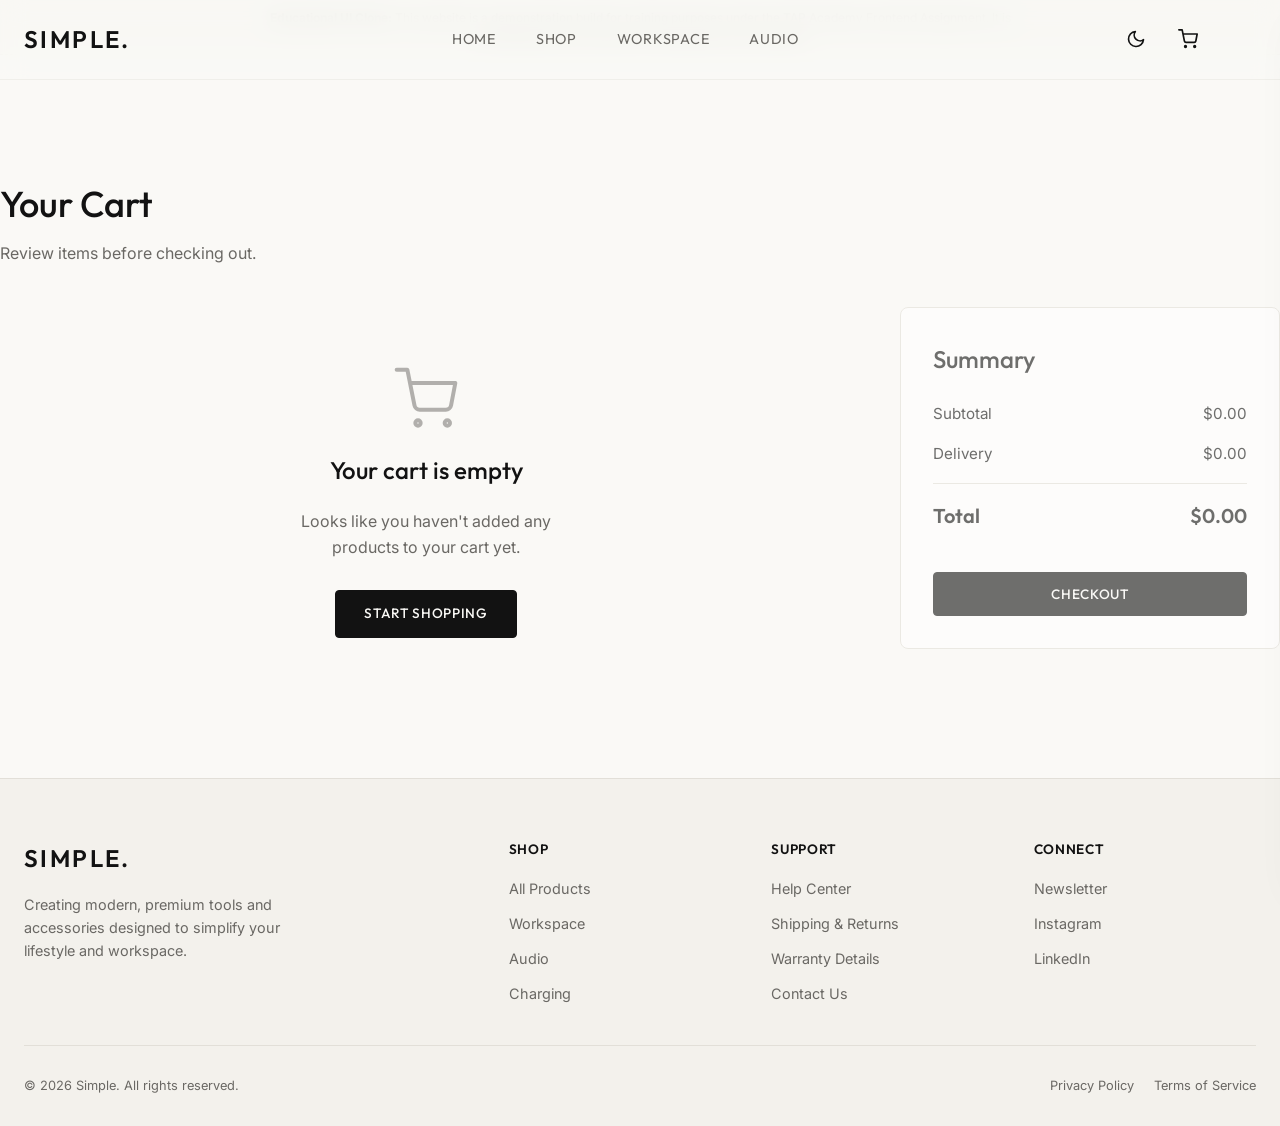
==== cart.html @ ee43780d "Initial commit: Simple e-commerce platform" ====
<!DOCTYPE html>
<html lang="en" data-theme="light">
<head>
  <meta charset="UTF-8">
  <meta name="viewport" content="width=device-width, initial-scale=1.0">
  <meta name="description" content="View items in your cart, adjust quantities, or proceed to secure checkout on Simple.">
  <title>Your Shopping Cart — Simple</title>
  <link rel="icon" type="image/svg+xml" href="data:image/svg+xml,<svg xmlns=%22http://www.w3.org/2000/svg%22 viewBox=%220 0 100 100%22><text y=%22.9em%22 font-size=%2290%22>S</text></svg>">
  <link rel="stylesheet" href="css/styles.css">
</head>
<body>

  <!-- Top Glassmorphism Navigation -->
  <header class="header" role="banner">
    <div class="container nav-container">
      <a href="index.html" class="logo" aria-label="Simple Home">Simple.</a>
      
      <nav class="nav-menu" role="navigation" aria-label="Main Navigation">
        <a href="index.html" class="nav-link">Home</a>
        <a href="products.html" class="nav-link">Shop</a>
        <a href="products.html?category=workspace" class="nav-link">Workspace</a>
        <a href="products.html?category=audio" class="nav-link">Audio</a>
      </nav>

      <div class="nav-actions">
        <!-- Theme Switcher -->
        <button class="nav-icon-btn theme-toggle" aria-label="Toggle light/dark theme"></button>
        
        <!-- Cart Link -->
        <a href="cart.html" class="nav-icon-btn active" aria-label="View Shopping Cart">
          <svg xmlns="http://www.w3.org/2000/svg" width="20" height="20" viewBox="0 0 24 24" fill="none" stroke="currentColor" stroke-width="2" stroke-linecap="round" stroke-linejoin="round">
            <circle cx="9" cy="21" r="1"></circle>
            <circle cx="20" cy="21" r="1"></circle>
            <path d="M1 1h4l2.68 13.39a2 2 0 0 0 2 1.61h9.72a2 2 0 0 0 2-1.61L23 6H6"></path>
          </svg>
          <span class="cart-badge" id="cart-badge-count"></span>
        </a>
        
        <!-- Clerk Authentication Container -->
        <div id="user-button-container"></div>
        
        <!-- Mobile Menu Toggle -->
        <button class="menu-toggle" aria-label="Toggle Navigation Menu">
          <span></span>
          <span></span>
          <span></span>
        </button>
      </div>
    </div>
  </header>

  <!-- Mobile Navigation Sidebar -->
  <div class="mobile-menu-overlay" aria-hidden="true"></div>
  <aside class="mobile-menu" role="complementary" aria-label="Mobile Navigation Menu">
    <button class="mobile-menu-close" aria-label="Close Navigation Menu">
      <svg xmlns="http://www.w3.org/2000/svg" width="20" height="20" viewBox="0 0 24 24" fill="none" stroke="currentColor" stroke-width="2" stroke-linecap="round" stroke-linejoin="round">
        <line x1="18" y1="6" x2="6" y2="18"></line>
        <line x1="6" y1="6" x2="18" y2="18"></line>
      </svg>
    </button>
    <div class="mobile-nav-links">
      <a href="index.html" class="mobile-nav-link">Home</a>
      <a href="products.html" class="mobile-nav-link">Shop All</a>
      <a href="products.html?category=workspace" class="mobile-nav-link">Workspace</a>
      <a href="products.html?category=audio" class="mobile-nav-link">Audio</a>
      <a href="products.html?category=lifestyle" class="mobile-nav-link">Lifestyle</a>
      <a href="cart.html" class="mobile-nav-link active">My Cart</a>
    </div>
  </aside>

  <!-- Shopping Cart Layout -->
  <main class="container section-padding" style="padding-top: 120px;" id="main-content">
    <div class="section-header" style="margin-bottom: 24px;">
      <div>
        <h1 class="section-title">Your Cart</h1>
        <p class="section-subtitle">Review items before checking out.</p>
      </div>
    </div>

    <div class="cart-layout" id="cart-page-container">
      <!-- Items Table Target -->
      <section id="cart-items-panel" aria-label="Cart Items list">
        <!-- Rendered via js/cart.js -->
        <div style="text-align: center; padding: 60px 0;">
          <div style="display: inline-block; width: 30px; height: 30px; border: 2px solid var(--border-color); border-top-color: var(--accent-color); border-radius: 50%; animation: spin 1s infinite linear;"></div>
          <p style="margin-top: 12px; color: var(--text-secondary);">Loading your cart items...</p>
        </div>
      </section>

      <!-- Cart Totals Card Target -->
      <aside id="cart-summary-panel" aria-label="Order summary">
        <!-- Rendered via js/cart.js -->
      </aside>
    </div>
  </main>

  <!-- Footer -->
  <footer class="footer" role="contentinfo">
    <div class="container">
      <div class="footer-grid">
        <div class="footer-brand">
          <span class="logo">Simple.</span>
          <p class="footer-desc">Creating modern, premium tools and accessories designed to simplify your lifestyle and workspace.</p>
        </div>
        <div>
          <h4 class="footer-title">Shop</h4>
          <ul class="footer-links">
            <li><a href="products.html" class="footer-link">All Products</a></li>
            <li><a href="products.html?category=workspace" class="footer-link">Workspace</a></li>
            <li><a href="products.html?category=audio" class="footer-link">Audio</a></li>
            <li><a href="products.html?category=charging" class="footer-link">Charging</a></li>
          </ul>
        </div>
        <div>
          <h4 class="footer-title">Support</h4>
          <ul class="footer-links">
            <li><a href="#" class="footer-link">Help Center</a></li>
            <li><a href="#" class="footer-link">Shipping & Returns</a></li>
            <li><a href="#" class="footer-link">Warranty Details</a></li>
            <li><a href="#" class="footer-link">Contact Us</a></li>
          </ul>
        </div>
        <div>
          <h4 class="footer-title">Connect</h4>
          <ul class="footer-links">
            <li><a href="#" class="footer-link">Newsletter</a></li>
            <li><a href="#" class="footer-link">Instagram</a></li>
            <li><a href="#" class="footer-link">LinkedIn</a></li>
          </ul>
        </div>
      </div>
      <div class="footer-bottom">
        <p>&copy; 2026 Simple. All rights reserved.</p>
        <div style="display: flex; gap: 20px;">
          <a href="#" class="footer-link">Privacy Policy</a>
          <a href="#" class="footer-link">Terms of Service</a>
        </div>
      </div>
    </div>
  </footer>

  <style>
    @keyframes spin {
      0% { transform: rotate(0deg); }
      100% { transform: rotate(360deg); }
    }
  </style>

  <!-- Application Scripts -->
  <script type="module" src="js/app.js"></script>
  <script type="module" src="js/cart.js"></script>
</body>
</html>
---- css/styles.css ----
/* 
  Simple — Ultra-Minimalist E-Commerce Design System
  Vanilla CSS3 with Custom Variables, Flexbox/Grid, and Responsive Media Queries.
*/

@import url('https://fonts.googleapis.com/css2?family=Inter:wght@300;400;500;600&family=Outfit:wght@300;400;500;600;700&display=swap');

/* ==========================================================================
   CSS Variables & Design Tokens
   ========================================================================== */
:root {
  /* Light Theme (Default) */
  --bg-primary: #FAF9F6;
  --bg-secondary: #F3F1EC;
  --bg-tertiary: #FFFFFF;
  --text-primary: #121212;
  --text-secondary: #6A6864;
  --accent-color: #121212;
  --accent-rgb: 18, 18, 18;
  --accent-light: #C5A880;
  --accent-light-rgb: 197, 168, 128;
  --border-color: #E2DFD8;
  --card-shadow: 0 10px 40px -15px rgba(0, 0, 0, 0.05);
  --glass-bg: rgba(250, 249, 246, 0.85);
  --glass-border: rgba(226, 223, 216, 0.4);
  --danger-color: #CF6679;
  --success-color: #4CAF50;
  
  /* Layout & Sizing */
  --font-sans: 'Inter', sans-serif;
  --font-title: 'Outfit', sans-serif;
  --max-width: 1320px;
  --header-height: 80px;
  --radius-sm: 4px;
  --radius-md: 8px;
  --radius-lg: 16px;
  --transition: all 0.3s cubic-bezier(0.16, 1, 0.3, 1);
  --focus-ring: 0 0 0 3px rgba(197, 168, 128, 0.4);
}

/* Dark Theme Overrides */
[data-theme="dark"] {
  --bg-primary: #0F0E0D;
  --bg-secondary: #171614;
  --bg-tertiary: #1E1C1A;
  --text-primary: #F5F4F0;
  --text-secondary: #9E9B95;
  --accent-color: #F5F4F0;
  --accent-rgb: 245, 244, 240;
  --border-color: #2D2A26;
  --card-shadow: 0 10px 45px -10px rgba(0, 0, 0, 0.4);
  --glass-bg: rgba(15, 14, 13, 0.85);
  --glass-border: rgba(45, 42, 38, 0.4);
}

/* ==========================================================================
   Resets & Base Styles
   ========================================================================== */
*, *::before, *::after {
  box-sizing: border-box;
  margin: 0;
  padding: 0;
}

html {
  font-size: 16px;
  scroll-behavior: smooth;
}

body {
  font-family: var(--font-sans);
  background-color: var(--bg-primary);
  color: var(--text-primary);
  line-height: 1.6;
  -webkit-font-smoothing: antialiased;
  transition: background-color 0.4s ease, color 0.4s ease;
  overflow-x: hidden;
  display: flex;
  flex-direction: column;
  min-height: 100vh;
}

a {
  color: inherit;
  text-decoration: none;
  transition: var(--transition);
}

button, input, select, textarea {
  font-family: inherit;
  font-size: inherit;
  color: inherit;
  background: none;
  border: none;
  outline: none;
}

img {
  max-width: 100%;
  height: auto;
  display: block;
}

ul {
  list-style: none;
}

.container {
  max-width: var(--max-width);
  width: 100%;
  margin: 0 auto;
  padding: 0 24px;
}

.section-padding {
  padding: 80px 0;
}

/* Scrollbar Customization */
::-webkit-scrollbar {
  width: 8px;
  height: 8px;
}

::-webkit-scrollbar-track {
  background: var(--bg-primary);
}

::-webkit-scrollbar-thumb {
  background: var(--border-color);
  border-radius: var(--radius-sm);
}

::-webkit-scrollbar-thumb:hover {
  background: var(--text-secondary);
}

/* ==========================================================================
   Accessibility & Interactive Elements
   ========================================================================== */
:focus-visible {
  outline: none;
  box-shadow: var(--focus-ring);
}

.sr-only {
  position: absolute;
  width: 1px;
  height: 1px;
  padding: 0;
  margin: -1px;
  overflow: hidden;
  clip: rect(0, 0, 0, 0);
  border: 0;
}

.btn {
  display: inline-flex;
  align-items: center;
  justify-content: center;
  padding: 12px 28px;
  border-radius: var(--radius-sm);
  font-weight: 500;
  font-family: var(--font-title);
  letter-spacing: 0.05em;
  text-transform: uppercase;
  font-size: 0.85rem;
  cursor: pointer;
  transition: var(--transition);
  position: relative;
  overflow: hidden;
}

.btn-primary {
  background-color: var(--accent-color);
  color: var(--bg-primary);
  border: 1px solid var(--accent-color);
}

.btn-primary:hover {
  background-color: transparent;
  color: var(--text-primary);
}

.btn-secondary {
  background-color: transparent;
  color: var(--text-primary);
  border: 1px solid var(--border-color);
}

.btn-secondary:hover {
  border-color: var(--accent-color);
}

.btn-link {
  padding: 0;
  text-transform: none;
  font-family: var(--font-sans);
  font-size: 1rem;
  letter-spacing: normal;
  border-bottom: 1px solid var(--text-primary);
  border-radius: 0;
}

.btn-link:hover {
  border-bottom-color: transparent;
}

/* ==========================================================================
   Header & Navigation
   ========================================================================== */
.header {
  position: fixed;
  top: 0;
  left: 0;
  right: 0;
  height: var(--header-height);
  background-color: var(--glass-bg);
  border-bottom: 1px solid var(--glass-border);
  backdrop-filter: blur(12px);
  -webkit-backdrop-filter: blur(12px);
  z-index: 1000;
  display: flex;
  align-items: center;
  transition: transform 0.3s ease, background-color 0.4s ease;
}

.header--scrolled {
  box-shadow: var(--card-shadow);
}

.nav-container {
  display: flex;
  justify-content: space-between;
  align-items: center;
}

.logo {
  font-family: var(--font-title);
  font-weight: 600;
  font-size: 1.5rem;
  letter-spacing: 0.1em;
  text-transform: uppercase;
  color: var(--text-primary);
}

.nav-menu {
  display: flex;
  gap: 40px;
}

.nav-link {
  font-family: var(--font-title);
  font-weight: 400;
  font-size: 0.9rem;
  letter-spacing: 0.05em;
  text-transform: uppercase;
  color: var(--text-secondary);
}

.nav-link:hover, .nav-link.active {
  color: var(--text-primary);
}

.nav-actions {
  display: flex;
  align-items: center;
  gap: 20px;
}

.nav-icon-btn {
  position: relative;
  cursor: pointer;
  color: var(--text-primary);
  display: flex;
  align-items: center;
  justify-content: center;
  padding: 6px;
  border-radius: 50%;
  transition: var(--transition);
}

.nav-icon-btn:hover {
  background-color: var(--bg-secondary);
}

.cart-badge {
  position: absolute;
  top: -2px;
  right: -2px;
  background-color: var(--accent-light);
  color: #121212;
  font-size: 0.7rem;
  font-weight: 600;
  width: 16px;
  height: 16px;
  border-radius: 50%;
  display: flex;
  align-items: center;
  justify-content: center;
  transition: var(--transition);
}

.cart-badge:empty {
  display: none;
}

/* User Profile Signin Element placeholder inside navbar */
#user-button-container {
  min-width: 32px;
  min-height: 32px;
}

.menu-toggle {
  display: none;
  cursor: pointer;
  flex-direction: column;
  gap: 6px;
  padding: 6px;
  border-radius: var(--radius-sm);
}

.menu-toggle span {
  display: block;
  width: 24px;
  height: 2px;
  background-color: var(--text-primary);
  transition: var(--transition);
}

/* Mobile Sidebar Menu */
.mobile-menu-overlay {
  position: fixed;
  top: 0;
  left: 0;
  width: 100%;
  height: 100%;
  background-color: rgba(0, 0, 0, 0.4);
  z-index: 1100;
  opacity: 0;
  pointer-events: none;
  transition: opacity 0.3s ease;
}

.mobile-menu-overlay.active {
  opacity: 1;
  pointer-events: auto;
}

.mobile-menu {
  position: fixed;
  top: 0;
  right: -320px;
  width: 320px;
  max-width: 85%;
  height: 100%;
  background-color: var(--bg-tertiary);
  z-index: 1200;
  padding: 40px 24px;
  display: flex;
  flex-direction: column;
  gap: 40px;
  box-shadow: var(--card-shadow);
  transition: right 0.3s cubic-bezier(0.16, 1, 0.3, 1);
}

.mobile-menu.active {
  right: 0;
}

.mobile-menu-close {
  align-self: flex-end;
  cursor: pointer;
  padding: 6px;
  border-radius: 50%;
  display: flex;
  align-items: center;
  justify-content: center;
  border: 1px solid var(--border-color);
}

.mobile-nav-links {
  display: flex;
  flex-direction: column;
  gap: 24px;
}

.mobile-nav-link {
  font-family: var(--font-title);
  font-size: 1.25rem;
  letter-spacing: 0.05em;
  text-transform: uppercase;
}

/* ==========================================================================
   Hero Section
   ========================================================================== */
.hero {
  height: 100vh;
  min-height: 600px;
  position: relative;
  display: flex;
  align-items: center;
  background-color: var(--bg-secondary);
  overflow: hidden;
  padding-top: var(--header-height);
}

.hero-grid {
  display: grid;
  grid-template-columns: 1fr 1fr;
  align-items: center;
  gap: 60px;
  height: 100%;
}

.hero-content {
  display: flex;
  flex-direction: column;
  align-items: flex-start;
  z-index: 2;
}

.hero-tagline {
  font-family: var(--font-title);
  font-weight: 500;
  text-transform: uppercase;
  font-size: 0.85rem;
  letter-spacing: 0.2em;
  color: var(--accent-light);
  margin-bottom: 16px;
}

.hero-title {
  font-family: var(--font-title);
  font-size: 4rem;
  font-weight: 600;
  line-height: 1.1;
  letter-spacing: -0.02em;
  margin-bottom: 24px;
}

.hero-description {
  font-size: 1.1rem;
  color: var(--text-secondary);
  margin-bottom: 40px;
  max-width: 480px;
}

.hero-actions {
  display: flex;
  gap: 16px;
}

.hero-visual {
  position: relative;
  height: 80%;
  display: flex;
  align-items: center;
  justify-content: center;
}

.hero-img-container {
  width: 100%;
  max-width: 500px;
  aspect-ratio: 1;
  border-radius: var(--radius-lg);
  overflow: hidden;
  background: radial-gradient(circle, var(--bg-tertiary) 0%, transparent 70%);
  display: flex;
  align-items: center;
  justify-content: center;
  position: relative;
}

.hero-img {
  width: 85%;
  height: 85%;
  object-fit: contain;
  filter: drop-shadow(0 20px 30px rgba(0, 0, 0, 0.15));
  animation: float 6s ease-in-out infinite;
}

@keyframes float {
  0%, 100% { transform: translateY(0); }
  50% { transform: translateY(-12px); }
}

/* ==========================================================================
   Categories Grid
   ========================================================================== */
.section-header {
  display: flex;
  justify-content: space-between;
  align-items: flex-end;
  margin-bottom: 48px;
}

.section-title {
  font-family: var(--font-title);
  font-size: 2.25rem;
  font-weight: 500;
}

.section-subtitle {
  color: var(--text-secondary);
  margin-top: 8px;
}

.categories-grid {
  display: grid;
  grid-template-columns: repeat(3, 1fr);
  gap: 30px;
}

.category-card {
  position: relative;
  height: 280px;
  border-radius: var(--radius-md);
  overflow: hidden;
  background-color: var(--bg-secondary);
  cursor: pointer;
}

.category-card::after {
  content: '';
  position: absolute;
  inset: 0;
  background: linear-gradient(0deg, rgba(0,0,0,0.6) 0%, rgba(0,0,0,0.1) 60%, transparent 100%);
  z-index: 1;
}

.category-bg {
  width: 100%;
  height: 100%;
  object-fit: cover;
  transition: transform 0.6s cubic-bezier(0.16, 1, 0.3, 1);
}

.category-card:hover .category-bg {
  transform: scale(1.05);
}

.category-info {
  position: absolute;
  bottom: 24px;
  left: 24px;
  z-index: 2;
  color: #FFFFFF;
}

.category-name {
  font-family: var(--font-title);
  font-size: 1.5rem;
  font-weight: 500;
  margin-bottom: 4px;
}

.category-count {
  font-size: 0.85rem;
  opacity: 0.8;
  letter-spacing: 0.05em;
  text-transform: uppercase;
}

/* ==========================================================================
   Product Cards & Grid
   ========================================================================== */
.products-grid {
  display: grid;
  grid-template-columns: repeat(4, 1fr);
  gap: 32px 24px;
}

.product-card {
  background-color: var(--bg-tertiary);
  border: 1px solid var(--border-color);
  border-radius: var(--radius-md);
  overflow: hidden;
  transition: var(--transition);
  display: flex;
  flex-direction: column;
  position: relative;
}

.product-card:hover {
  transform: translateY(-4px);
  box-shadow: var(--card-shadow);
  border-color: var(--text-primary);
}

.product-badge {
  position: absolute;
  top: 16px;
  left: 16px;
  background-color: var(--accent-light);
  color: #121212;
  font-family: var(--font-title);
  text-transform: uppercase;
  font-size: 0.75rem;
  font-weight: 600;
  padding: 4px 10px;
  border-radius: var(--radius-sm);
  z-index: 3;
}

.product-img-wrap {
  width: 100%;
  aspect-ratio: 1;
  background-color: var(--bg-secondary);
  position: relative;
  overflow: hidden;
  display: flex;
  align-items: center;
  justify-content: center;
}

.product-thumbnail {
  width: 80%;
  height: 80%;
  object-fit: contain;
  transition: transform 0.6s cubic-bezier(0.16, 1, 0.3, 1);
}

.product-card:hover .product-thumbnail {
  transform: scale(1.06);
}

.product-quick-add {
  position: absolute;
  bottom: 0;
  left: 0;
  right: 0;
  background: var(--accent-color);
  color: var(--bg-primary);
  padding: 12px;
  text-align: center;
  font-family: var(--font-title);
  text-transform: uppercase;
  font-size: 0.8rem;
  font-weight: 500;
  letter-spacing: 0.05em;
  transform: translateY(100%);
  transition: transform 0.3s cubic-bezier(0.16, 1, 0.3, 1);
  z-index: 4;
  cursor: pointer;
}

.product-card:hover .product-quick-add {
  transform: translateY(0);
}

.product-details {
  padding: 20px;
  display: flex;
  flex-direction: column;
  flex-grow: 1;
}

.product-meta {
  display: flex;
  justify-content: space-between;
  align-items: center;
  margin-bottom: 8px;
}

.product-category {
  font-size: 0.75rem;
  text-transform: uppercase;
  letter-spacing: 0.1em;
  color: var(--text-secondary);
}

.product-rating {
  display: flex;
  align-items: center;
  font-size: 0.8rem;
  font-weight: 500;
}

.product-rating svg {
  margin-right: 4px;
  fill: var(--accent-light);
  color: var(--accent-light);
}

.product-name-link {
  font-family: var(--font-title);
  font-size: 1.1rem;
  font-weight: 500;
  margin-bottom: 12px;
  display: block;
}

.product-name-link:hover {
  color: var(--accent-light);
}

.product-bottom {
  display: flex;
  justify-content: space-between;
  align-items: center;
  margin-top: auto;
  border-top: 1px dashed var(--border-color);
  padding-top: 12px;
}

.product-price {
  font-family: var(--font-title);
  font-size: 1.25rem;
  font-weight: 600;
}

/* ==========================================================================
   Catalog Page Layout
   ========================================================================== */
.catalog-layout {
  display: grid;
  grid-template-columns: 240px 1fr;
  gap: 40px;
  margin-top: 40px;
}

/* Sidebar Filters */
.catalog-filters {
  display: flex;
  flex-direction: column;
  gap: 32px;
}

.filter-widget-title {
  font-family: var(--font-title);
  font-size: 1rem;
  font-weight: 600;
  text-transform: uppercase;
  letter-spacing: 0.05em;
  margin-bottom: 16px;
  padding-bottom: 8px;
  border-bottom: 1px solid var(--border-color);
}

.search-box {
  position: relative;
  width: 100%;
}

.search-input {
  width: 100%;
  padding: 10px 16px;
  padding-right: 40px;
  border: 1px solid var(--border-color);
  border-radius: var(--radius-sm);
  background-color: var(--bg-tertiary);
  transition: var(--transition);
}

.search-input:focus {
  border-color: var(--text-primary);
}

.search-icon {
  position: absolute;
  right: 12px;
  top: 50%;
  transform: translateY(-50%);
  color: var(--text-secondary);
}

.filter-list {
  display: flex;
  flex-direction: column;
  gap: 12px;
}

.filter-btn {
  display: flex;
  align-items: center;
  justify-content: space-between;
  width: 100%;
  text-align: left;
  font-size: 0.95rem;
  color: var(--text-secondary);
  cursor: pointer;
  transition: var(--transition);
}

.filter-btn:hover, .filter-btn.active {
  color: var(--text-primary);
  padding-left: 4px;
}

.filter-btn.active {
  font-weight: 500;
}

.filter-checkbox-label {
  display: flex;
  align-items: center;
  gap: 10px;
  cursor: pointer;
  color: var(--text-secondary);
  font-size: 0.95rem;
}

.filter-checkbox-label:hover {
  color: var(--text-primary);
}

.filter-checkbox {
  appearance: none;
  width: 16px;
  height: 16px;
  border: 1px solid var(--border-color);
  border-radius: var(--radius-sm);
  background-color: var(--bg-tertiary);
  cursor: pointer;
  position: relative;
}

.filter-checkbox:checked {
  background-color: var(--accent-color);
  border-color: var(--accent-color);
}

.filter-checkbox:checked::after {
  content: '';
  position: absolute;
  width: 4px;
  height: 8px;
  border: solid var(--bg-primary);
  border-width: 0 2px 2px 0;
  top: 2px;
  left: 5px;
  transform: rotate(45deg);
}

/* Catalog Top Actions */
.catalog-header {
  display: flex;
  justify-content: space-between;
  align-items: center;
  margin-bottom: 24px;
  padding-bottom: 16px;
  border-bottom: 1px solid var(--border-color);
}

.results-count {
  font-size: 0.9rem;
  color: var(--text-secondary);
}

.sort-select-wrap {
  display: flex;
  align-items: center;
  gap: 10px;
}

.sort-select-label {
  font-size: 0.85rem;
  text-transform: uppercase;
  color: var(--text-secondary);
  letter-spacing: 0.05em;
}

.sort-select {
  padding: 8px 16px;
  border: 1px solid var(--border-color);
  border-radius: var(--radius-sm);
  background-color: var(--bg-tertiary);
  cursor: pointer;
}

/* ==========================================================================
   Product Details Page
   ========================================================================== */
.product-details-grid {
  display: grid;
  grid-template-columns: 1.1fr 0.9fr;
  gap: 64px;
  margin-top: 40px;
}

/* Gallery */
.details-gallery {
  display: flex;
  flex-direction: column;
  gap: 20px;
}

.main-image-wrap {
  width: 100%;
  aspect-ratio: 1.2;
  background-color: var(--bg-secondary);
  border-radius: var(--radius-md);
  overflow: hidden;
  display: flex;
  align-items: center;
  justify-content: center;
  border: 1px solid var(--border-color);
}

.main-image {
  max-width: 80%;
  max-height: 80%;
  object-fit: contain;
  transition: transform 0.5s ease;
}

.thumbnail-row {
  display: flex;
  gap: 16px;
}

.thumbnail-btn {
  flex: 1;
  aspect-ratio: 1.2;
  background-color: var(--bg-secondary);
  border-radius: var(--radius-sm);
  border: 1px solid var(--border-color);
  display: flex;
  align-items: center;
  justify-content: center;
  cursor: pointer;
  overflow: hidden;
}

.thumbnail-btn.active {
  border-color: var(--accent-color);
  box-shadow: var(--focus-ring);
}

.thumbnail-img {
  max-width: 70%;
  max-height: 70%;
  object-fit: contain;
}

/* Info Column */
.details-info {
  display: flex;
  flex-direction: column;
  align-items: flex-start;
}

.details-tag {
  font-family: var(--font-title);
  color: var(--accent-light);
  font-weight: 500;
  text-transform: uppercase;
  font-size: 0.8rem;
  letter-spacing: 0.1em;
  margin-bottom: 12px;
}

.details-title {
  font-family: var(--font-title);
  font-size: 2.5rem;
  font-weight: 600;
  line-height: 1.2;
  margin-bottom: 12px;
}

.details-rating-row {
  display: flex;
  align-items: center;
  gap: 12px;
  margin-bottom: 24px;
}

.details-reviews-count {
  font-size: 0.9rem;
  color: var(--text-secondary);
}

.details-price {
  font-family: var(--font-title);
  font-size: 2rem;
  font-weight: 600;
  margin-bottom: 24px;
}

.details-desc {
  color: var(--text-secondary);
  font-size: 1.05rem;
  margin-bottom: 32px;
  border-bottom: 1px solid var(--border-color);
  padding-bottom: 32px;
}

.details-purchase {
  display: flex;
  gap: 16px;
  width: 100%;
  margin-bottom: 40px;
}

.quantity-selector {
  display: flex;
  align-items: center;
  border: 1px solid var(--border-color);
  border-radius: var(--radius-sm);
  background-color: var(--bg-tertiary);
  overflow: hidden;
}

.qty-btn {
  width: 48px;
  height: 48px;
  display: flex;
  align-items: center;
  justify-content: center;
  cursor: pointer;
  transition: var(--transition);
  font-weight: 600;
}

.qty-btn:hover {
  background-color: var(--bg-secondary);
}

.qty-input {
  width: 40px;
  text-align: center;
  font-weight: 600;
  font-size: 1rem;
}

.details-purchase .btn {
  flex-grow: 1;
}

/* Tabs & Accordion */
.tabs-nav {
  display: flex;
  border-bottom: 1px solid var(--border-color);
  width: 100%;
  margin-bottom: 24px;
}

.tab-trigger {
  padding: 12px 24px;
  font-family: var(--font-title);
  font-size: 0.9rem;
  text-transform: uppercase;
  letter-spacing: 0.05em;
  color: var(--text-secondary);
  border-bottom: 2px solid transparent;
  cursor: pointer;
  transition: var(--transition);
}

.tab-trigger.active {
  color: var(--text-primary);
  border-bottom-color: var(--accent-color);
}

.tab-pane {
  display: none;
  animation: fadeIn 0.4s ease;
}

.tab-pane.active {
  display: block;
}

@keyframes fadeIn {
  from { opacity: 0; transform: translateY(4px); }
  to { opacity: 1; transform: translateY(0); }
}

.specs-table {
  width: 100%;
  border-collapse: collapse;
}

.specs-table td {
  padding: 12px 16px;
  border-bottom: 1px solid var(--border-color);
}

.specs-label {
  font-weight: 500;
  color: var(--text-secondary);
  width: 35%;
}

.reviews-list {
  display: flex;
  flex-direction: column;
  gap: 20px;
}

.review-item {
  border-bottom: 1px solid var(--border-color);
  padding-bottom: 20px;
}

.review-meta {
  display: flex;
  justify-content: space-between;
  margin-bottom: 8px;
}

.review-user {
  font-weight: 500;
}

.review-date {
  font-size: 0.85rem;
  color: var(--text-secondary);
}

/* ==========================================================================
   Shopping Cart Page
   ========================================================================== */
.cart-layout {
  display: grid;
  grid-template-columns: 1fr 380px;
  gap: 48px;
  margin-top: 40px;
}

.cart-items-panel {
  display: flex;
  flex-direction: column;
  gap: 24px;
}

.cart-empty-state {
  text-align: center;
  padding: 60px 0;
  display: flex;
  flex-direction: column;
  align-items: center;
  gap: 20px;
}

.cart-empty-icon {
  color: var(--text-secondary);
  opacity: 0.5;
}

.cart-table-header {
  display: grid;
  grid-template-columns: 2fr 1fr 1fr 1fr;
  padding-bottom: 16px;
  border-bottom: 1px solid var(--border-color);
  font-family: var(--font-title);
  text-transform: uppercase;
  font-size: 0.8rem;
  letter-spacing: 0.05em;
  color: var(--text-secondary);
}

.cart-row {
  display: grid;
  grid-template-columns: 2fr 1fr 1fr 1fr;
  align-items: center;
  padding: 24px 0;
  border-bottom: 1px solid var(--border-color);
}

.cart-item-info {
  display: flex;
  align-items: center;
  gap: 20px;
}

.cart-item-img-wrap {
  width: 80px;
  height: 80px;
  border-radius: var(--radius-sm);
  background-color: var(--bg-secondary);
  border: 1px solid var(--border-color);
  display: flex;
  align-items: center;
  justify-content: center;
  overflow: hidden;
}

.cart-item-img {
  max-width: 75%;
  max-height: 75%;
  object-fit: contain;
}

.cart-item-details {
  display: flex;
  flex-direction: column;
}

.cart-item-name {
  font-family: var(--font-title);
  font-weight: 500;
  font-size: 1.05rem;
}

.cart-item-remove-btn {
  align-self: flex-start;
  font-size: 0.8rem;
  color: var(--text-secondary);
  cursor: pointer;
  border-bottom: 1px solid transparent;
  margin-top: 6px;
}

.cart-item-remove-btn:hover {
  color: var(--danger-color);
  border-bottom-color: var(--danger-color);
}

.cart-item-subtotal {
  font-family: var(--font-title);
  font-weight: 600;
}

/* Cart Summary Card */
.cart-summary-card {
  background-color: var(--bg-tertiary);
  border: 1px solid var(--border-color);
  border-radius: var(--radius-md);
  padding: 32px;
  align-self: flex-start;
}

.summary-title {
  font-family: var(--font-title);
  font-size: 1.5rem;
  font-weight: 500;
  margin-bottom: 24px;
}

.summary-row {
  display: flex;
  justify-content: space-between;
  margin-bottom: 16px;
  font-size: 0.95rem;
}

.summary-row--total {
  font-family: var(--font-title);
  font-size: 1.25rem;
  font-weight: 600;
  border-top: 1px solid var(--border-color);
  padding-top: 16px;
  margin-top: 16px;
}

.cart-summary-card .btn {
  width: 100%;
  margin-top: 24px;
}

/* ==========================================================================
   Checkout secured views (Clerk authenticating / details)
   ========================================================================== */
.checkout-layout {
  display: grid;
  grid-template-columns: 1.1fr 0.9fr;
  gap: 60px;
  margin-top: 40px;
}

.checkout-auth-guard {
  display: flex;
  flex-direction: column;
  align-items: center;
  justify-content: center;
  padding: 60px 0;
  border: 1px solid var(--border-color);
  border-radius: var(--radius-md);
  background-color: var(--bg-tertiary);
  grid-column: span 2;
  text-align: center;
}

.checkout-auth-title {
  font-family: var(--font-title);
  font-size: 1.75rem;
  font-weight: 500;
  margin-bottom: 12px;
}

.checkout-auth-subtitle {
  color: var(--text-secondary);
  margin-bottom: 30px;
  max-width: 400px;
}

/* Clerk Mounted element center container */
#clerk-signin-mount {
  width: 100%;
  display: flex;
  justify-content: center;
}

/* Secured Billing Form */
.checkout-form {
  display: flex;
  flex-direction: column;
  gap: 32px;
}

.form-group-title {
  font-family: var(--font-title);
  font-size: 1.25rem;
  font-weight: 500;
  margin-bottom: 16px;
}

.form-grid {
  display: grid;
  grid-template-columns: 1fr 1fr;
  gap: 16px;
}

.form-group-full {
  grid-column: span 2;
}

.form-input-wrap {
  display: flex;
  flex-direction: column;
  gap: 8px;
}

.form-label {
  font-size: 0.85rem;
  text-transform: uppercase;
  color: var(--text-secondary);
  font-weight: 500;
}

.form-input {
  width: 100%;
  padding: 12px 16px;
  border: 1px solid var(--border-color);
  border-radius: var(--radius-sm);
  background-color: var(--bg-tertiary);
}

.form-input:focus {
  border-color: var(--text-primary);
}

.checkout-summary-list {
  display: flex;
  flex-direction: column;
  gap: 16px;
  border-bottom: 1px solid var(--border-color);
  padding-bottom: 24px;
  margin-bottom: 24px;
}

.checkout-summary-item {
  display: flex;
  justify-content: space-between;
  font-size: 0.95rem;
}

.checkout-summary-name {
  color: var(--text-secondary);
}

/* ==========================================================================
   Order Confirmed Page (Success)
   ========================================================================== */
.success-card {
  max-width: 550px;
  width: 100%;
  margin: 60px auto;
  border: 1px solid var(--border-color);
  border-radius: var(--radius-md);
  background-color: var(--bg-tertiary);
  padding: 48px;
  text-align: center;
  box-shadow: var(--card-shadow);
  display: flex;
  flex-direction: column;
  align-items: center;
}

.success-icon-wrap {
  width: 80px;
  height: 80px;
  margin-bottom: 24px;
}

.success-icon-wrap svg {
  color: var(--success-color);
  width: 100%;
  height: 100%;
}

.success-title {
  font-family: var(--font-title);
  font-size: 2rem;
  font-weight: 500;
  margin-bottom: 12px;
}

.success-message {
  color: var(--text-secondary);
  margin-bottom: 32px;
}

.order-details-box {
  width: 100%;
  background-color: var(--bg-secondary);
  border-radius: var(--radius-sm);
  padding: 24px;
  text-align: left;
  margin-bottom: 32px;
}

.order-detail-line {
  display: flex;
  justify-content: space-between;
  margin-bottom: 12px;
  font-size: 0.9rem;
}

.order-detail-line:last-child {
  margin-bottom: 0;
}

.order-detail-label {
  color: var(--text-secondary);
}

.order-detail-val {
  font-weight: 500;
}

.success-card .btn {
  width: 100%;
}

/* ==========================================================================
   Footer
   ========================================================================== */
.footer {
  background-color: var(--bg-secondary);
  border-top: 1px solid var(--border-color);
  margin-top: auto;
  padding: 60px 0 30px 0;
  font-size: 0.9rem;
  color: var(--text-secondary);
  transition: background-color 0.4s ease, border-color 0.4s ease;
}

.footer-grid {
  display: grid;
  grid-template-columns: 2fr repeat(3, 1fr);
  gap: 40px;
  margin-bottom: 40px;
}

.footer-brand {
  display: flex;
  flex-direction: column;
  gap: 16px;
}

.footer-desc {
  max-width: 280px;
}

.footer-title {
  font-family: var(--font-title);
  font-weight: 600;
  text-transform: uppercase;
  color: var(--text-primary);
  font-size: 0.85rem;
  letter-spacing: 0.05em;
  margin-bottom: 16px;
}

.footer-links {
  display: flex;
  flex-direction: column;
  gap: 12px;
}

.footer-link:hover {
  color: var(--text-primary);
}

.footer-bottom {
  border-top: 1px solid var(--border-color);
  padding-top: 30px;
  display: flex;
  justify-content: space-between;
  align-items: center;
  font-size: 0.8rem;
}

/* Educational Clone Disclaimer Styles */
.disclaimer-banner {
  background-color: var(--bg-secondary);
  border-bottom: 1px dashed var(--border-color);
  color: var(--text-secondary);
  font-size: 0.75rem;
  padding: 8px 0;
  text-align: center;
}

.disclaimer-text {
  max-width: 800px;
  margin: 0 auto;
  padding: 0 24px;
}

/* ==========================================================================
   Responsive Breakpoints
   ========================================================================== */

/* Large Desktop (1440px+) */
@media (min-width: 1440px) {
  :root {
    --max-width: 1400px;
  }
}

/* Desktop (1024px) */
@media (max-width: 1024px) {
  .products-grid {
    grid-template-columns: repeat(3, 1fr);
  }
  .hero-title {
    font-size: 3rem;
  }
  .product-details-grid {
    gap: 40px;
  }
  .cart-layout, .checkout-layout {
    grid-template-columns: 1fr;
    gap: 40px;
  }
  .cart-summary-card {
    width: 100%;
  }
}

/* Tablet (768px) */
@media (max-width: 768px) {
  .menu-toggle {
    display: flex;
  }
  .nav-menu {
    display: none;
  }
  .hero-grid {
    grid-template-columns: 1fr;
    gap: 40px;
    height: auto;
  }
  .hero {
    height: auto;
    padding: 120px 0 60px 0;
  }
  .hero-content {
    order: 2;
  }
  .hero-visual {
    order: 1;
    height: 300px;
  }
  .hero-img-container {
    max-width: 320px;
  }
  .categories-grid {
    grid-template-columns: 1fr;
  }
  .category-card {
    height: 200px;
  }
  .catalog-layout {
    grid-template-columns: 1fr;
  }
  .catalog-filters {
    display: none; /* Can be toggled with mobile filters tray if required */
  }
  .products-grid {
    grid-template-columns: repeat(2, 1fr);
  }
  .product-details-grid {
    grid-template-columns: 1fr;
  }
  .footer-grid {
    grid-template-columns: 1fr;
    gap: 30px;
  }
  .cart-table-header {
    display: none;
  }
  .cart-row {
    grid-template-columns: 1fr;
    gap: 16px;
    position: relative;
    padding-bottom: 24px;
    border-bottom: 1px solid var(--border-color);
  }
  .cart-item-info {
    width: 100%;
  }
  .cart-row > *:not(.cart-item-info) {
    display: flex;
    justify-content: space-between;
    width: 100%;
  }
  .cart-row > *::before {
    content: attr(data-label);
    font-weight: 500;
    color: var(--text-secondary);
    text-transform: uppercase;
    font-size: 0.8rem;
  }
}

/* Mobile (360px) */
@media (max-width: 480px) {
  .products-grid {
    grid-template-columns: 1fr;
  }
  .hero-title {
    font-size: 2.25rem;
  }
  .details-title {
    font-size: 1.75rem;
  }
  .details-purchase {
    flex-direction: column;
  }
  .details-purchase .quantity-selector {
    justify-content: center;
  }
  .success-card {
    padding: 24px;
  }
  .checkout-summary-item {
    font-size: 0.85rem;
  }
}
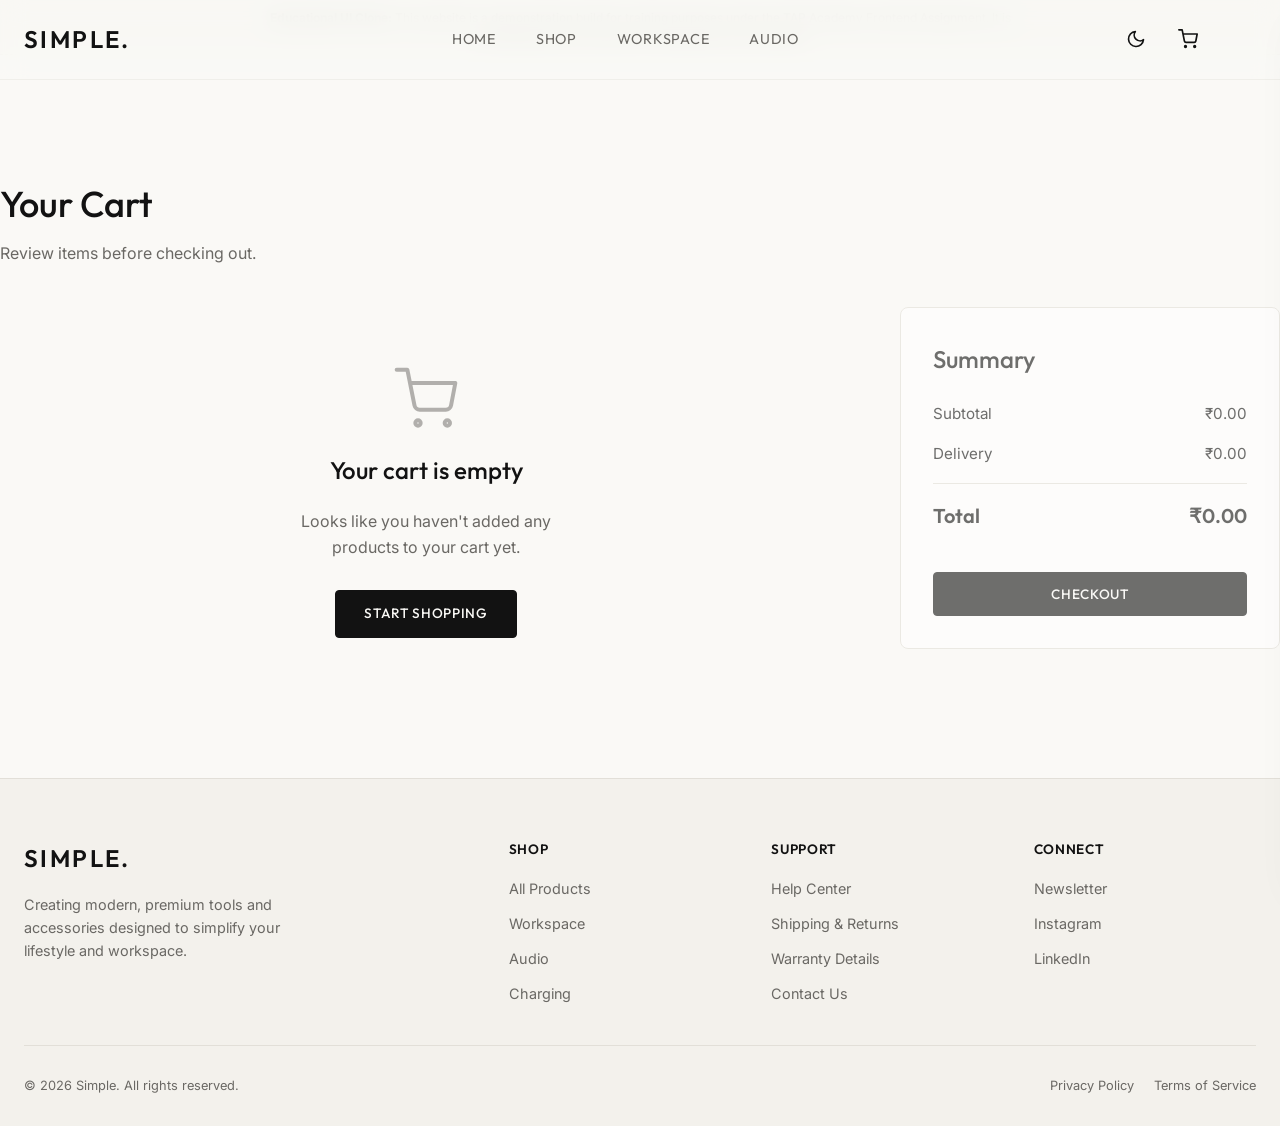
==== commit 3b0bd51a: "feat: Implement cache-busting on all script references and dynamic offline SVG vector illustrations" ====
--- a/cart.html
+++ b/cart.html
@@ -147,7 +147,7 @@
   </style>
 
   <!-- Application Scripts -->
-  <script type="module" src="js/app.js"></script>
-  <script type="module" src="js/cart.js"></script>
+  <script type="module" src="js/app.js?v=2"></script>
+  <script type="module" src="js/cart.js?v=2"></script>
 </body>
 </html>
